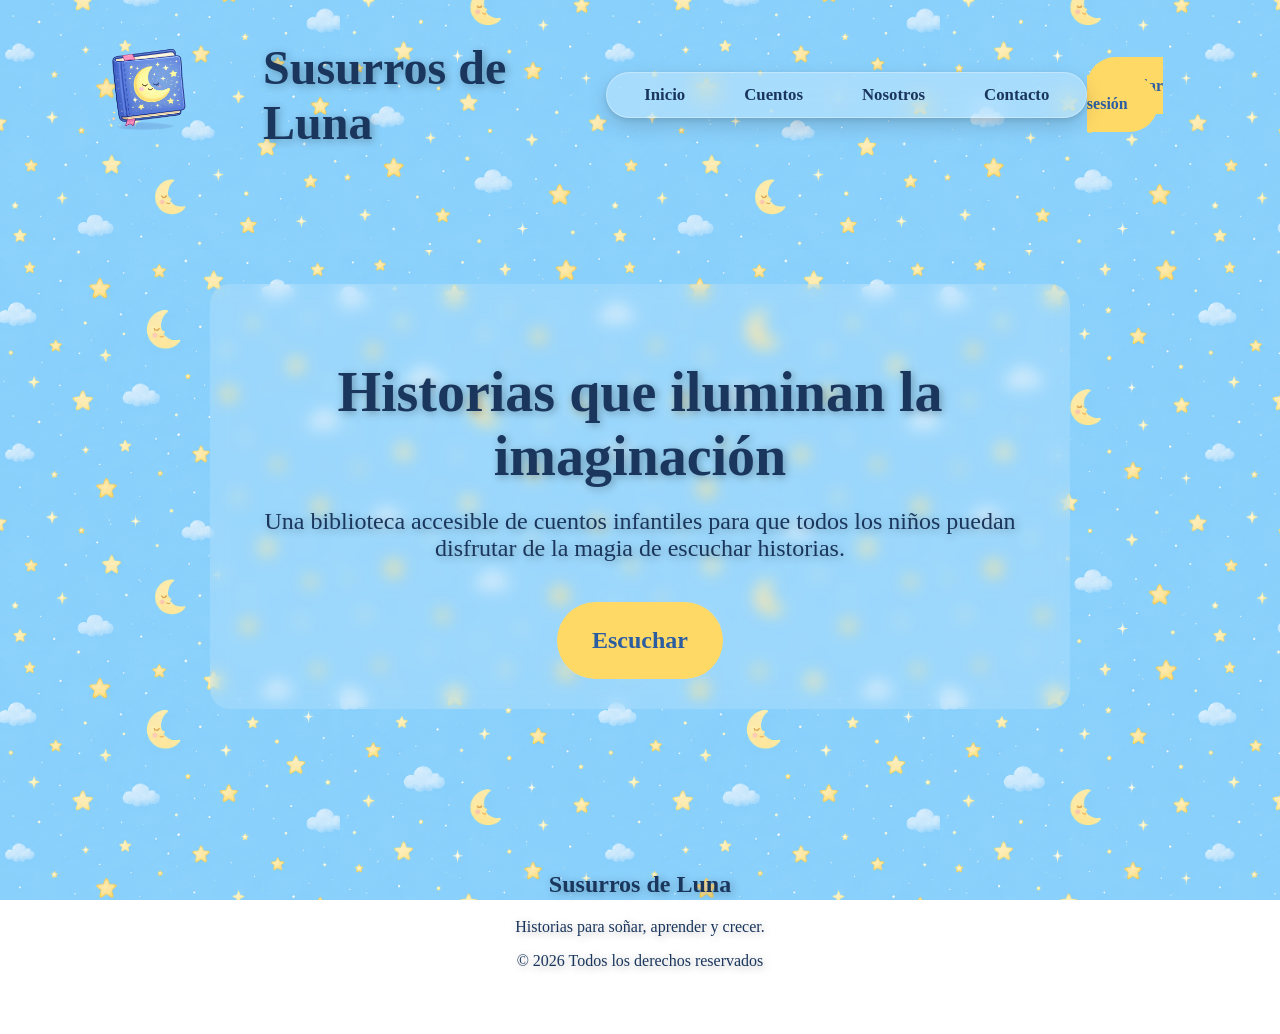
==== index.html @ 8ef142e3 "Primer commit susurros de luna" ====
<!DOCTYPE html>
<html lang="es">
<head>

    <meta charset="UTF-8">
    <meta name="viewport" content="width=device-width, initial-scale=1.0">

    <title>Susurros de Luna</title>

    <link rel="stylesheet" href="css/style.css">

</head>

<body>

<header>

    <div class="logo">

        <img src="img/logo.png" alt="Logo Susurros de Luna">

        <h1>Susurros de Luna</h1>

    </div>

    <nav>

        <ul>

            <li><a href="#inicio">Inicio</a></li>
            <li><a href="cuentos.html">Cuentos</a></li>
            <li><a href="nosotros.html">Nosotros</a></li>
            <li><a href="contacto.html">Contacto</a></li>

        </ul>

    </nav>

    <div class="login">

        <a href="login.html" class="btn-login">
            Iniciar sesión
        </a>

    </div>

</header>

<main>

 <section id="inicio" class="hero">

    <div class="hero-texto">

        <h2>
            Historias que iluminan la imaginación
        </h2>

        <p>

            Una biblioteca accesible de cuentos infantiles
            para que todos los niños puedan disfrutar
            de la magia de escuchar historias.
        </p>
        <a href="cuentos.html" class="btn-principal">
            Escuchar
        </a>
     </div>
 </section>




</main>

<footer id="contacto">

    <h2>Susurros de Luna</h2>

    <p>
        Historias para soñar, aprender y crecer.
    </p>

    <p>
        © 2026 Todos los derechos reservados
    </p>

</footer>

</body>
</html>
---- css/style.css ----
/* Header*/
header{
    display:flex;
    justify-content:space-between;
    align-items:center;

    padding:20px 40px;
    max-width:1400px;
    margin:auto;
}

nav ul{
    display:flex;
    align-items:center;
    gap:35px;
    list-style:none;
    margin:0;
    padding:0;
}

nav a{
    text-decoration:none;
    color:#1A365D;
    font-weight:700;
    font-size:1.05rem;
    transition:0.3s;
    padding:8px 12px;
    border-radius:12px;
}
nav a:hover{
    background:rgba(255,255,255,0.5);
    color:#0F172A;
}

/*body*/
body{
    background-image: url("/img/fondo.png");
    background-repeat: repeat;
    background-position: center;
    background-size: cover;
    background-attachment: fixed;
    background-size: 600px;
    color:white;
}
nav{
    background: rgba(255,255,255,0.25);
    backdrop-filter: blur(12px);
    -webkit-backdrop-filter: blur(12px);

    border: 1px solid rgba(255,255,255,0.3);
    border-radius: 50px;

    padding: 12px 25px;

    box-shadow:
        0 8px 20px rgba(0,0,0,0.15),
        0 2px 6px rgba(0,0,0,0.1);
}

body{
    min-height: 100vh;
    display:flex;
    flex-direction: column;
}
main{
    flex:1;
}

/*logo*/
.logo{
    display:flex;
    align-items: center;
    gap:15px;
}
.logo img{
    width:200px;
    height: auto;

}
.logo h1{
    font-size:3rem;
    margin: 0;
}
/*Hero*/
.hero{
    min-height:70vh;
    display:flex;
    justify-content:center;
    align-items:center;
    text-align:center;
}
.hero h2{
    font-size: 3.5rem;
    margin-bottom: 20px;
}
.hero p{
    font-size:1.5rem;
    max-width:800px;
    margin:0 auto;
}
.hero-texto{
    background:rgba(255,255,255,0.15);
    backdrop-filter:blur(8px);
    border-radius:20px;
    padding:30px;
    max-width:800px;
    margin:auto;
}
/*login*/
.btn-login{
    background-color: #FFD966;
    color: #2D5DA1;
    text-decoration: none;
    font-weight: bold;
    padding: 20px 30px;
    border-radius: 40px;
    transition: 0.3s;
}

.btn-login:hover{
    transform: scale(1.05);
}
/* titulos*/
h1, h2, h3,p{
  color: #1A365D;
  text-shadow: 2px 2px 8px rgba(0,0,0,0.3)
}
.btn-principal{
    display:inline-block;
    margin-top:40px;
    padding:25px 35px;
    background:#FFD966;
    color:#2D5DA1;
    text-decoration:none;
    font-weight:bold;
    border-radius:60px;
    font-size:1.5rem;
    transition:0.3s;
}

.btn-principal:hover{
    transform:scale(1.05);
}
footer{
    text-align: center;
    padding: 40px 20px;
    max-width: 80;
}

/* -----Biblioteca-----*/
.biblioteca{
    font-size: 20px;
    text-size-adjust: none;
    text-align: center;
    padding: 50px 20px;
}
.tarjetas{
    display:flex;
    flex-wrap: wrap;
    justify-content: center;
    gap:30px;
}
.cuento{
    background: rgba(255,255,255,0.2);
    backdrop-filter: blur(8px);
    border-radius: 20px;
    padding: 20px;
    width:300px;
}
.cuento button{
    background:#FFD966;
    border:none;
    padding: 12px 20px;
    border-radius: 20px;
    cursor:pointer;
    font-weight: bold;

}

.contacto img{
    width:80px;
    height: auto;
    margin:10px;
    border-radius: 20px;
    gap: 20px;
    
}
.contacto{
    background:  rgba(255,255,255,0.2);
    backdrop-filter: blur(8px);
    border-radius: 20px;
    padding:20px;
    
}
nav a.activo{
    background:#FFD966;
    color:#1A365D;
}
.btn {
     display:inline-block;
    margin-top:40px;
    padding:25px 35px;
    background:#FFD966;
    color:#2D5DA1;
    text-decoration:none;
    font-weight:bold;
    border-radius:60px;
    font-size:1.5rem;
    transition:0.3s;
    
}
.btn:hover{
    transform:scale(1.05);
}
.volver img{
       width:350px;
    height: auto;
    margin:1px;
    border-radius: 1px;
    gap: 20px;
}
.volver:hover{
    transform:scale(1.05)
    transition:0.3s;
}
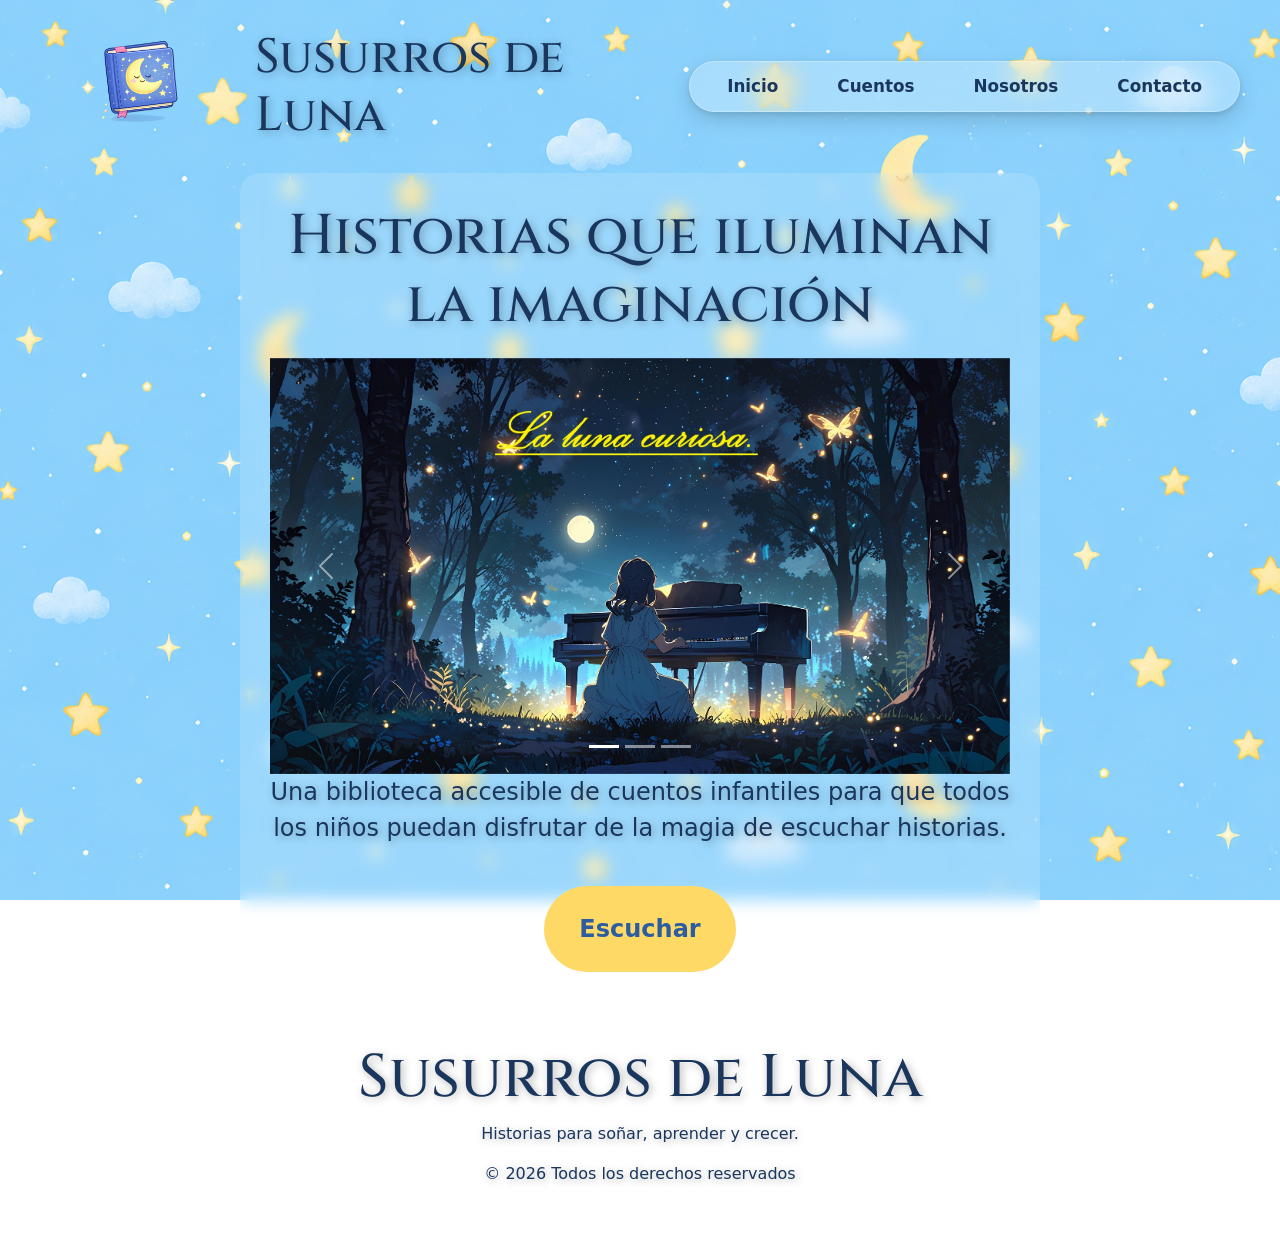
==== commit 4bd9a352: "Agregar cuentos, videos comprimidos y mejoras de css" ====
--- a/index.html
+++ b/index.html
@@ -6,8 +6,11 @@
     <meta name="viewport" content="width=device-width, initial-scale=1.0">
 
     <title>Susurros de Luna</title>
-
+     <meta name="description" content="Biblioteca digital de relatos, cuentos y novelas. Descubre historias únicas en Susurros de Luna.">
+    <link href="https://cdn.jsdelivr.net/npm/bootstrap@5.3.7/dist/css/bootstrap.min.css" rel="stylesheet">
+    <link href="https://fonts.googleapis.com/css2?family=Cinzel:wght@600;700&display=swap" rel="stylesheet">
     <link rel="stylesheet" href="css/style.css">
+    <link rel="stylesheet" href="https://cdn.jsdelivr.net/npm/bootstrap-icons@1.13.1/font/bootstrap-icons.min.css">
 
 </head>
 
@@ -22,6 +25,7 @@
         <h1>Susurros de Luna</h1>
 
     </div>
+    
 
     <nav>
 
@@ -35,14 +39,7 @@
         </ul>
 
     </nav>
-
-    <div class="login">
-
-        <a href="login.html" class="btn-login">
-            Iniciar sesión
-        </a>
-
-    </div>
+    
 
 </header>
 
@@ -55,6 +52,52 @@
         <h2>
             Historias que iluminan la imaginación
         </h2>
+    <div id="carouselExampleIndicators" class="carousel slide">
+
+  <div class="carousel-indicators">
+    <button type="button" data-bs-target="#carouselExampleIndicators"
+            data-bs-slide-to="0" class="active"></button>
+
+    <button type="button" data-bs-target="#carouselExampleIndicators"
+            data-bs-slide-to="1"></button>
+
+    <button type="button" data-bs-target="#carouselExampleIndicators"
+            data-bs-slide-to="2"></button>
+  </div>
+
+  <div class="carousel-inner">
+
+    <div class="carousel-item active">
+      <img src="../img/carrusel/lunacuriosacarrusel.jpg" class="d-block w-100" alt="Luna curiosa">
+    </div>
+
+    <div class="carousel-item">
+      <img src="../img/carrusel/leoncarrusel.jpg" class="d-block w-100" alt="León">
+    </div>
+
+    <div class="carousel-item">
+      <img src="../img/carrusel/conejocarrusel.jpg" class="d-block w-100" alt="Conejo">
+    </div>
+
+  </div>
+
+  <button class="carousel-control-prev" type="button"
+          data-bs-target="#carouselExampleIndicators"
+          data-bs-slide="prev">
+
+      <span class="carousel-control-prev-icon"></span>
+
+  </button>
+
+  <button class="carousel-control-next" type="button"
+          data-bs-target="#carouselExampleIndicators"
+          data-bs-slide="next">
+
+      <span class="carousel-control-next-icon"></span>
+
+  </button>
+
+</div>
 
         <p>
 
@@ -86,6 +129,6 @@
     </p>
 
 </footer>
-
+<script src="https://cdn.jsdelivr.net/npm/bootstrap@5.3.7/dist/js/bootstrap.bundle.min.js"></script>
 </body>
 </html>
--- a/css/style.css
+++ b/css/style.css
@@ -34,14 +34,17 @@
 
 /*body*/
 body{
-    background-image: url("/img/fondo.png");
+    background-image: url("../img/fondo.png");
     background-repeat: repeat;
     background-position: center;
     background-size: cover;
     background-attachment: fixed;
-    background-size: 600px;
     color:white;
-}
+     min-height: 100vh;
+    display:flex;
+    flex-direction: column;
+}
+
 nav{
     background: rgba(255,255,255,0.25);
     backdrop-filter: blur(12px);
@@ -55,13 +58,9 @@
     box-shadow:
         0 8px 20px rgba(0,0,0,0.15),
         0 2px 6px rgba(0,0,0,0.1);
-}
-
-body{
-    min-height: 100vh;
-    display:flex;
-    flex-direction: column;
-}
+            
+}
+     
 main{
     flex:1;
 }
@@ -124,6 +123,18 @@
 h1, h2, h3,p{
   color: #1A365D;
   text-shadow: 2px 2px 8px rgba(0,0,0,0.3)
+}
+h2{
+    font-family:"Cinzel", serif;
+    font-size:60px
+}
+.logo h1{
+    font-family:"Cinzel", serif;
+}
+h1,
+h2,
+h3{
+    font-family:"Cinzel", serif;
 }
 .btn-principal{
     display:inline-block;
@@ -142,17 +153,20 @@
     transform:scale(1.05);
 }
 footer{
+    text-align:center;
+    padding:40px 20px;
+    max-width:80%;
+    margin:auto;
+}
+
+/* -----Biblioteca-----*/
+
+ .biblioteca{
     text-align: center;
-    padding: 40px 20px;
-    max-width: 80;
-}
-
-/* -----Biblioteca-----*/
-.biblioteca{
-    font-size: 20px;
-    text-size-adjust: none;
-    text-align: center;
-    padding: 50px 20px;
+    padding: 60px 20px;
+    margin: 60px auto;
+    width: 90%;
+    max-width: 1400px;
 }
 .tarjetas{
     display:flex;
@@ -161,11 +175,102 @@
     gap:30px;
 }
 .cuento{
-    background: rgba(255,255,255,0.2);
-    backdrop-filter: blur(8px);
-    border-radius: 20px;
+    background: #F7F2E8;
+    width: 300px;
+    min-height: 360px;
+
+    border-radius: 14px;
+
     padding: 20px;
-    width:300px;
+
+    display: flex;
+    flex-direction: column;
+    justify-content: space-between;
+
+    box-shadow:
+        0 8px 18px rgba(0,0,0,.30);
+
+    transition:
+        transform .3s,
+        box-shadow .3s;
+    border:2px solid #D8C08B;   
+}
+.cuento{
+    position: relative;
+    background: #F7F2E8;
+    border-radius: 16px;
+    padding: 20px;
+    width: 300px;
+}
+
+.cuento::before{
+    content:"";
+    position:absolute;
+    top:0;
+    left:0;
+    width:20px;
+    height:100%;
+
+    background:linear-gradient(
+        to right,
+        #5A3922,
+        #7D5533,
+        #A87A4D
+    );
+
+    border-radius:16px 0 0 16px;
+
+    box-shadow:4px 0 8px rgba(0,0,0,.25);
+}
+
+.cuento::after{
+
+    content:"🌙";
+
+    position:absolute;
+
+    left:1px;
+    top:12px;
+
+    width:14px;
+    height:28px;
+
+    font-size:14px;
+    text-align:center;
+}
+
+.cuento:hover{
+
+    transform:
+        translateY(-10px)
+        rotate(-1deg);
+
+    box-shadow:
+        0 20px 35px rgba(0,0,0,.35);
+}
+.cuento h3{
+    font-family: "Cinzel", serif;
+    font-size: 1.8rem;
+}
+.cuento p{
+
+    color:#5B5148;
+
+    line-height:1.5;
+}
+.btn{
+
+    margin-top:20px;
+
+    align-self:center;
+
+    background:#E6B84D;
+
+    color:#2F2A25;
+
+    border-radius:30px;
+
+    padding:12px 22px;
 }
 .cuento button{
     background:#FFD966;
@@ -176,6 +281,7 @@
     font-weight: bold;
 
 }
+/*-----Contacto------*/
 
 .contacto img{
     width:80px;
@@ -212,14 +318,233 @@
 .btn:hover{
     transform:scale(1.05);
 }
-.volver img{
-       width:350px;
-    height: auto;
-    margin:1px;
-    border-radius: 1px;
-    gap: 20px;
-}
-.volver:hover{
-    transform:scale(1.05)
+.Volver{
+       font-family: "Cinzel", serif; 
+       font-size: 1.8rem;
+       text-align:center;
+} 
+
+.Volver a {
+    color:#5B5148;
+}
+.Volver:hover{
+    
+    text-decoration:none;
+    font-weight:bold;
+    border-radius:60px;
+    font-size:1.5rem;
     transition:0.3s;
-}+}
+
+.contenedor-icono svg{
+    color:red;
+    font-size:3rem;
+}
+.redes{
+    display:flex;
+    justify-content:center;
+    gap:30px;
+    margin-top:20px;
+}
+
+.redes a{
+    color:#1A365D;
+    font-size:50px;
+    transition:.3s;
+}
+
+.redes a:hover{
+    color:#FFD166;
+    transform:translateY(-5px) scale(1.1);
+}
+
+.video {
+  /* 1. Activa el modelo de caja flexible */
+  display: flex;         
+  
+  /* 2. Alinea el contenido al centro */
+  justify-content: center; 
+  align-items: center; 
+ }
+ 
+.carrusel-item-1 {
+  background-image: url('../img/');
+  background-size: cover;       /* Ajusta la imagen para cubrir todo el espacio */
+  background-position: center;   /* Centra la imagen para que no se corte mal */
+}
+/* =======================
+   TABLETS
+======================= */
+@media (max-width: 992px){
+
+    header{
+        flex-direction: column;
+        gap:20px;
+        padding:20px;
+    }
+
+    .logo{
+        flex-direction: column;
+        text-align:center;
+    }
+
+    .logo img{
+        width:150px;
+    }
+
+    .logo h1{
+        font-size:2.2rem;
+    }
+
+    nav{
+        width:100%;
+        padding:15px;
+    }
+
+    nav ul{
+        justify-content:center;
+        flex-wrap:wrap;
+        gap:20px;
+    }
+
+    .hero h2{
+        font-size:2.5rem;
+    }
+
+    .hero p{
+        font-size:1.2rem;
+    }
+
+    .hero-texto{
+        width:90%;
+    }
+
+    .tarjetas{
+        gap:20px;
+    }
+
+    .cuento{
+        width:280px;
+    }
+
+    /* =======================
+   CELULARES
+======================= */
+@media (max-width:768px){
+
+    header{
+        padding:15px;
+    }
+
+    nav{
+        border-radius:20px;
+    }
+
+    nav ul{
+        flex-direction:column;
+        gap:15px;
+    }
+
+    .logo img{
+        width:120px;
+    }
+
+    .logo h1{
+        font-size:1.8rem;
+        text-align:center;
+    }
+
+    .hero{
+        min-height:auto;
+        padding:40px 15px;
+    }
+
+    .hero h2{
+        font-size:2rem;
+    }
+
+    .hero p{
+        font-size:1rem;
+    }
+
+    .hero-texto{
+        padding:20px;
+    }
+
+    .btn-principal{
+        width:100%;
+        padding:15px;
+        font-size:1.2rem;
+    }
+
+    .cuento{
+        width:100%;
+        max-width:350px;
+    }
+
+    .contacto{
+        width:90%;
+        margin:auto;
+    }
+
+    .redes a{
+        font-size:40px;
+    }
+}
+
+/* =======================
+   MÓVILES PEQUEÑOS
+======================= */
+@media (max-width:480px){
+
+    h2{
+        font-size:2rem;
+    }
+
+    .hero h2{
+        font-size:1.6rem;
+    }
+
+    .hero p{
+        font-size:.95rem;
+    }
+
+    .logo h1{
+        font-size:1.5rem;
+    }
+
+    nav a{
+        font-size:1rem;
+    }
+
+    .btn-principal,
+    .btn{
+        font-size:1rem;
+        padding:12px 20px;
+    }
+
+    footer{
+        padding:20px 10px;
+    }
+
+}
+
+.carousel {
+    max-width: 800px;
+    margin: 30px auto;
+}
+
+.carousel img {
+    width: 100%;
+    height: 450px;
+    object-fit: cover;
+    border-radius: 20px;
+}
+
+@media (max-width:768px){
+
+    .carousel img{
+        height:250px;
+    }
+
+}
